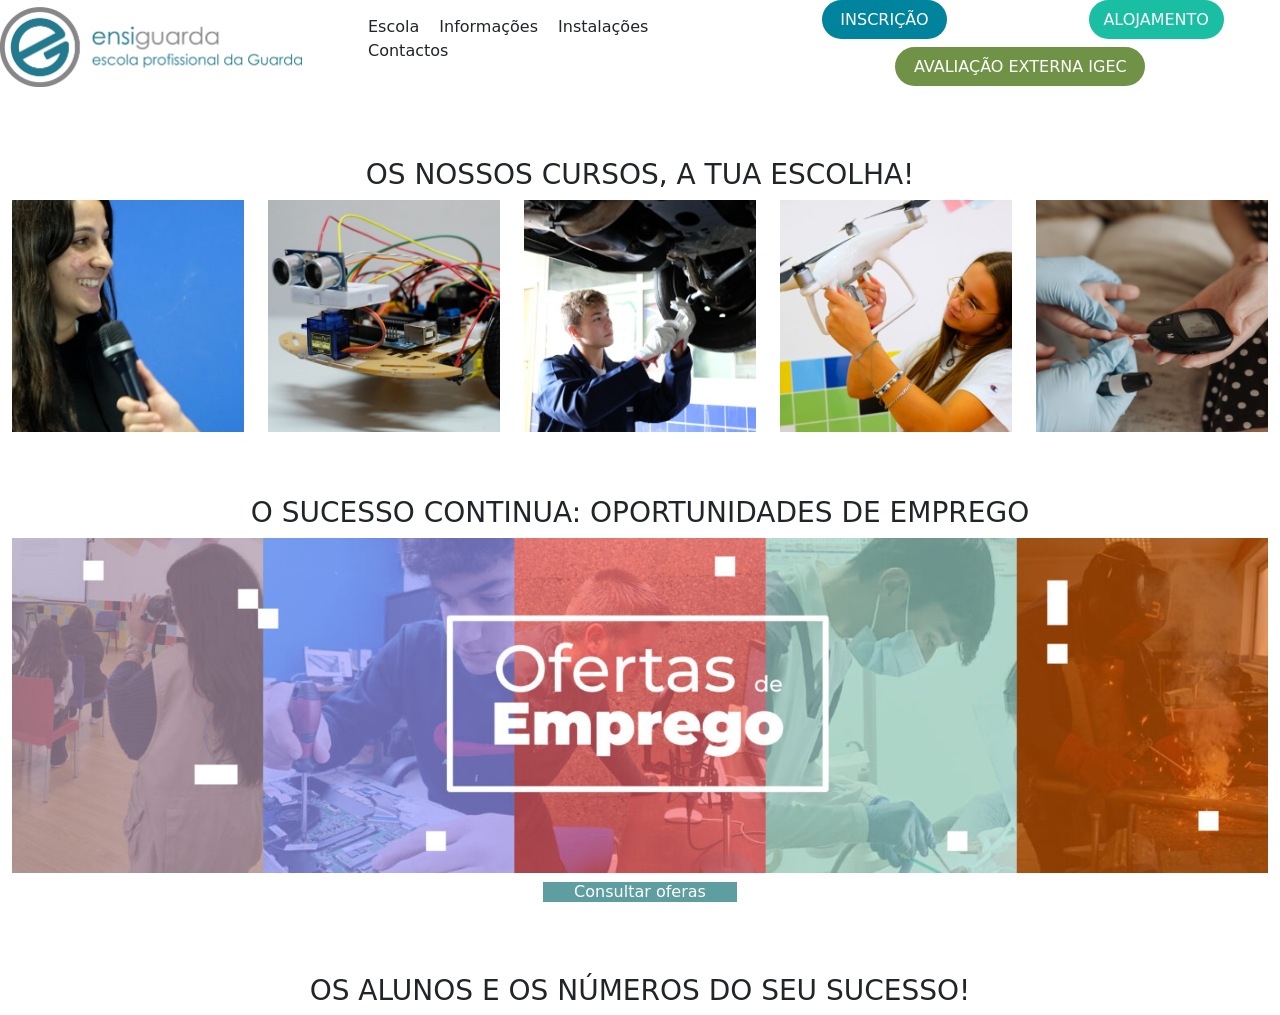
==== index.html @ 6b25c73e "Copia do local para rep." ====
<!DOCTYPE html>
<html lang="pt">
<head>
    <meta charset="UTF-8">
    <meta name="viewport" content="width=device-width, initial-scale=1.0">
    <title>Ensiguarda</title>
    <meta name="description" content="Nav bar">
    <meta name="author" content="Marcelo Abrunhosa">
    <link rel="stylesheet" href="style.css">
    <link rel="stylesheet" href="res/css/bootstrap.min.css">
    <script src="res/js/bootstrap.bundle.min.js"></script>
</head>
<body>
    <div class="row alinha_centro">
        <div class="col-3 alinha_centro">
            <img src="res/ensi.png" alt="">
        </div>
        <div class="col-4 alinha_centro">
            <ul>
                <li>Escola</li>
                <li>Informações</li>
                <li>Instalações</li>
                <li>Contactos</li>
            </ul>
        </div>
        <div class="col-5 alinha_centro">
            <div class="row alinha_centro">
            <div class="col alinha_centro">
                    <h6 class="botao_incriçao">INSCRIÇÃO</h6>
                </div>
                <div class="col alinha_centro">
                    <h6 class="botao_incriçao2">ALOJAMENTO</h6>
                </div>
                <div class="col alinha_centro">
                    <h6 class="botao_incriçao3">AVALIAÇÃO EXTERNA IGEC</h6>
                </div>
            </div>
        </div>
        <div class="row alinha_centro">
            <h3 style="margin-top: 5%;">OS NOSSOS CURSOS, A TUA ESCOLHA!</h3>
        </div>
        <div class="row alinha_centro">
            <div class="col">
                <img src="res/comunicaçao_pqn.jpg" alt="">
            </div>
            <div class="col">
                <img src="res/INFORMATICA_ensiguarda.jpg" alt="">
            </div>
            <div class="col">
                <img src="res/mecanica-03.jpg" alt="">
            </div>
            <div class="col">
                <img src="res/Multimedia_01.jpg" alt="">
            </div>
            <div class="col">
                <img src="res/saude_02.png" alt="">
            </div>
        </div>
        <div class="row alinha_centro">
            <h3 style="margin-top: 5%;">O SUCESSO CONTINUA: OPORTUNIDADES DE EMPREGO</h3>
        </div>
        <div class="row alinha_centro">
            <div class="col">
                <img src="res/ofertas de emprego.jpg" alt="">
            </div>
       </div>
       <div class="col-2">
        <h6 style="background-color: cadetblue; margin-top: 5%;color: white;">Consultar oferas</h6>
       </div>
       <div class="col-12">
        <h3 style="margin-top: 5%;">OS ALUNOS E OS NÚMEROS DO SEU SUCESSO!</h3>
       </div>
    </div>
 </body>
</html>
---- style.css ----
img{
   width: 100%;
}
li{
   float: left;
   list-style-type: none;
   padding-left: 10px;
   padding-right: 10px;
}
.botao_incriçao{
   background-color: #00839c;
   padding: 10px;
   border-radius: 50px;
   color: white;
   text-align: center;
   width: 125px;
}
.botao_incriçao2{
   background-color: #1abea3;;
   padding: 10px;
   border-radius: 50px;
   color: white;
   text-align: center;
   width: 135px;
}
.botao_incriçao3{
   background-color: #709247;
   padding: 10px;
   border-radius: 50px;
   color: white;
   text-align: center;
   width: 250px;
}
.alinha_centro{
   align-items: center;
   text-align: center;
   display: flex;
   justify-content: center;
}
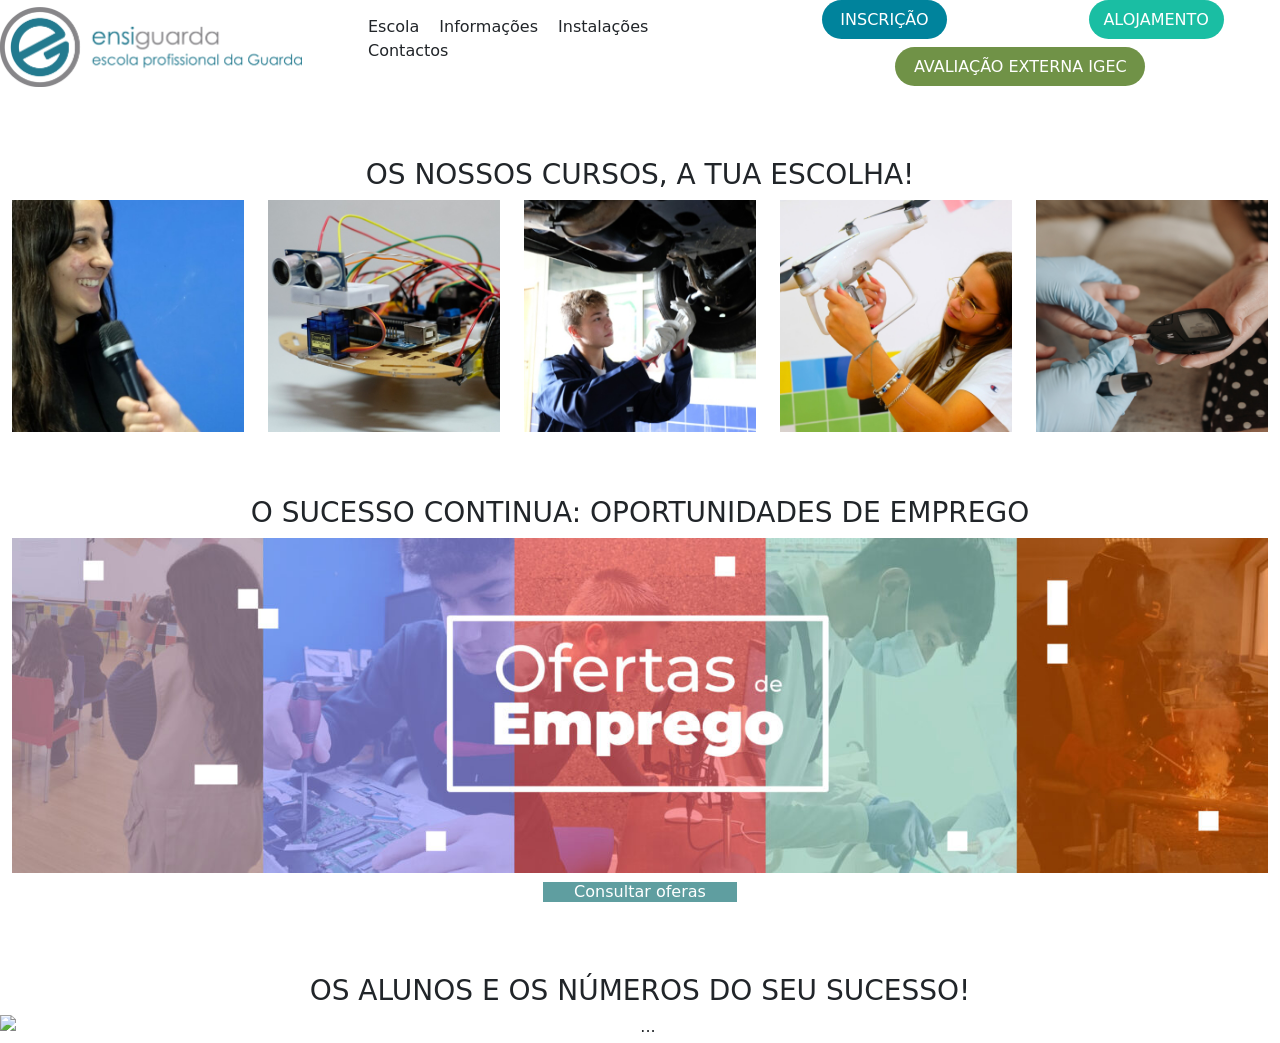
==== commit de3954fe: "Update index.html" ====
--- a/index.html
+++ b/index.html
@@ -70,6 +70,32 @@
        <div class="col-12">
         <h3 style="margin-top: 5%;">OS ALUNOS E OS NÚMEROS DO SEU SUCESSO!</h3>
        </div>
+       <div id="carouselExampleIndicators" class="carousel slide">
+        <div class="carousel-indicators">
+          <button type="button" data-bs-target="#carouselExampleIndicators" data-bs-slide-to="0" class="active" aria-current="true" aria-label="Slide 1"></button>
+          <button type="button" data-bs-target="#carouselExampleIndicators" data-bs-slide-to="1" aria-label="Slide 2"></button>
+          <button type="button" data-bs-target="#carouselExampleIndicators" data-bs-slide-to="2" aria-label="Slide 3"></button>
+        </div>
+        <div class="carousel-inner">
+          <div class="carousel-item active">
+            <img src="..." class="d-block w-100" alt="...">
+          </div>
+          <div class="carousel-item">
+            <img src="..." class="d-block w-100" alt="...">
+          </div>
+          <div class="carousel-item">
+            <img src="..." class="d-block w-100" alt="...">
+          </div>
+        </div>
+        <button class="carousel-control-prev" type="button" data-bs-target="#carouselExampleIndicators" data-bs-slide="prev">
+          <span class="carousel-control-prev-icon" aria-hidden="true"></span>
+          <span class="visually-hidden">Previous</span>
+        </button>
+        <button class="carousel-control-next" type="button" data-bs-target="#carouselExampleIndicators" data-bs-slide="next">
+          <span class="carousel-control-next-icon" aria-hidden="true"></span>
+          <span class="visually-hidden">Next</span>
+        </button>
+      </div>
     </div>
  </body>
 </html>
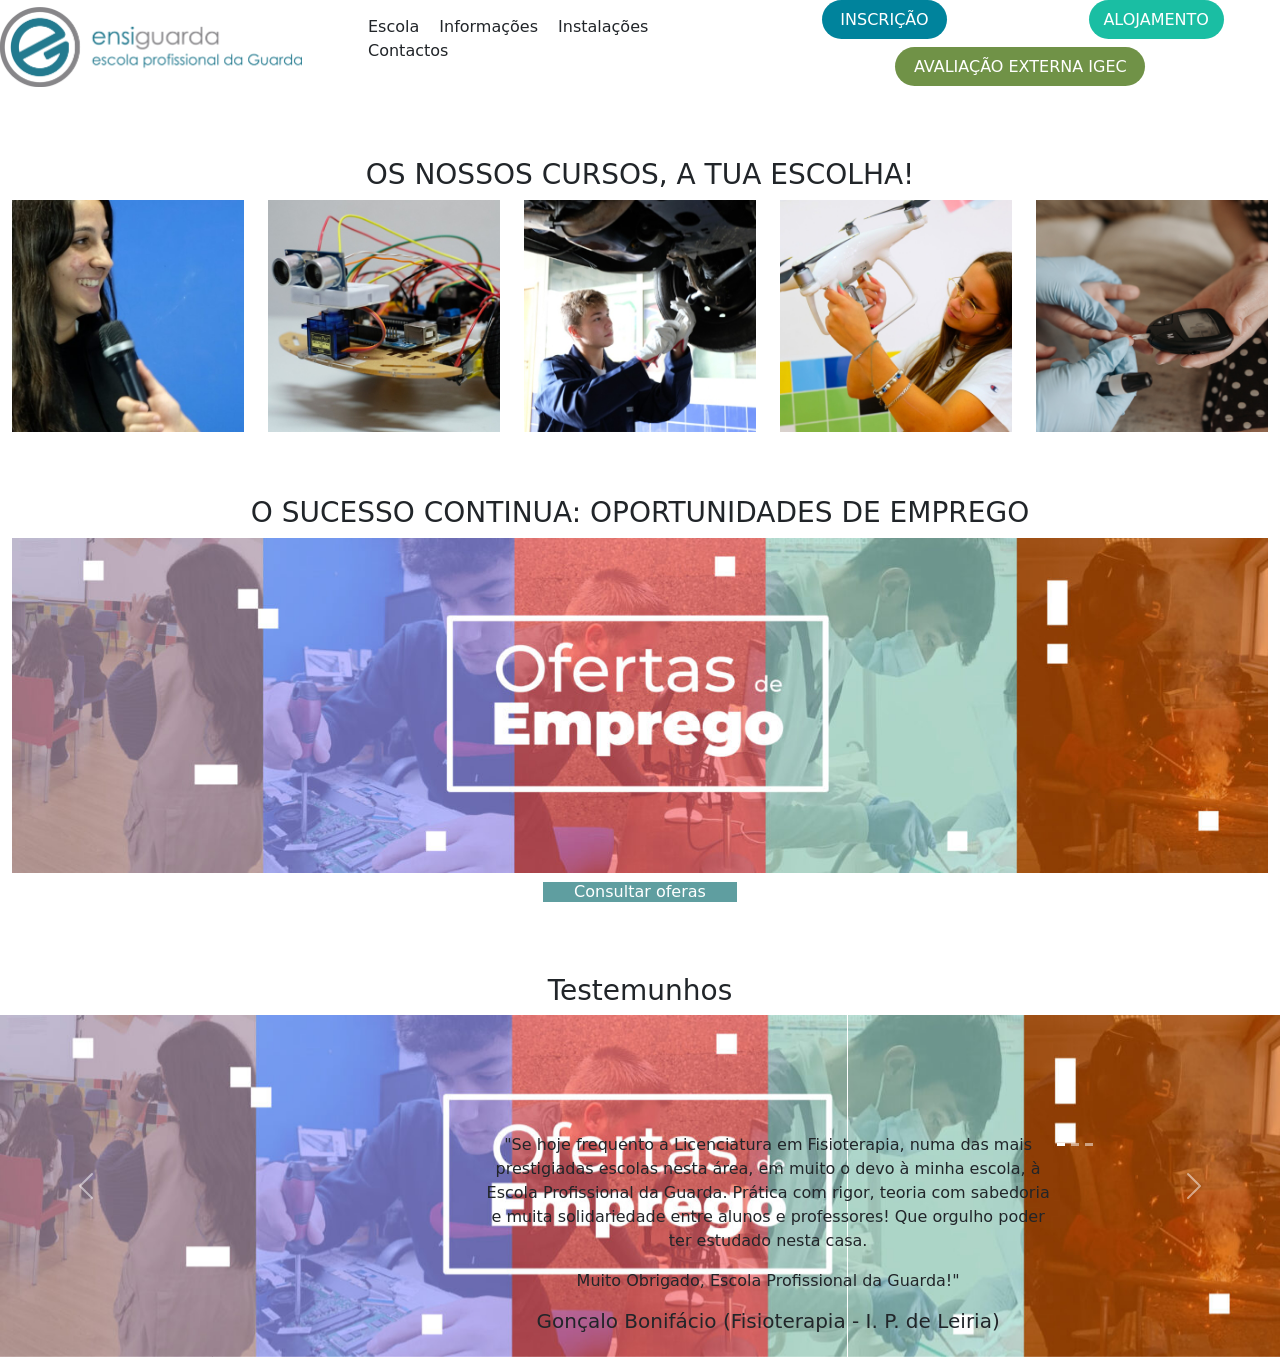
==== commit 2e3ff64f: "alteração do slider" ====
--- a/index.html
+++ b/index.html
@@ -68,23 +68,48 @@
         <h6 style="background-color: cadetblue; margin-top: 5%;color: white;">Consultar oferas</h6>
        </div>
        <div class="col-12">
-        <h3 style="margin-top: 5%;">OS ALUNOS E OS NÚMEROS DO SEU SUCESSO!</h3>
+        <h3 style="margin-top: 5%;">Testemunhos</h3>
        </div>
        <div id="carouselExampleIndicators" class="carousel slide">
         <div class="carousel-indicators">
+            <div class="row">
+                <div class="col-4">
+                    <img src="" alt="">
+                </div>
+                <div class="col">
+                    <div class="row">
+                        <p>
+                            "Se hoje frequento a Licenciatura em Fisioterapia, numa das mais prestigiadas escolas
+                            nesta área, em muito o devo à minha escola, à Escola Profissional da Guarda.
+                            Prática com rigor, teoria com sabedoria e muita solidariedade entre alunos e professores!
+                            Que orgulho poder ter estudado nesta casa.
+                            
+                        </p>
+                        <p>
+                            Muito Obrigado, Escola Profissional da Guarda!"
+                        </p>
+                        <h5>
+                            Gonçalo Bonifácio (Fisioterapia - I. P. de Leiria)
+                        </h5>
+
+                    </div>
+
+                </div>
+
+            </div>
           <button type="button" data-bs-target="#carouselExampleIndicators" data-bs-slide-to="0" class="active" aria-current="true" aria-label="Slide 1"></button>
           <button type="button" data-bs-target="#carouselExampleIndicators" data-bs-slide-to="1" aria-label="Slide 2"></button>
           <button type="button" data-bs-target="#carouselExampleIndicators" data-bs-slide-to="2" aria-label="Slide 3"></button>
         </div>
         <div class="carousel-inner">
           <div class="carousel-item active">
-            <img src="..." class="d-block w-100" alt="...">
+            <img src="res/ofertas de emprego.jpg" class="d-block w-100" alt="...">
           </div>
           <div class="carousel-item">
-            <img src="..." class="d-block w-100" alt="...">
+            <img src="res/ofertas de emprego.jpg" class="d-block w-100" alt="...">
           </div>
           <div class="carousel-item">
-            <img src="..." class="d-block w-100" alt="...">
+            <img src="res/ofertas de emprego.jpg" class="d-block w-100" alt="...">
           </div>
         </div>
         <button class="carousel-control-prev" type="button" data-bs-target="#carouselExampleIndicators" data-bs-slide="prev">
@@ -96,6 +121,8 @@
           <span class="visually-hidden">Next</span>
         </button>
       </div>
+      <div>
+      </div>
     </div>
  </body>
 </html>
